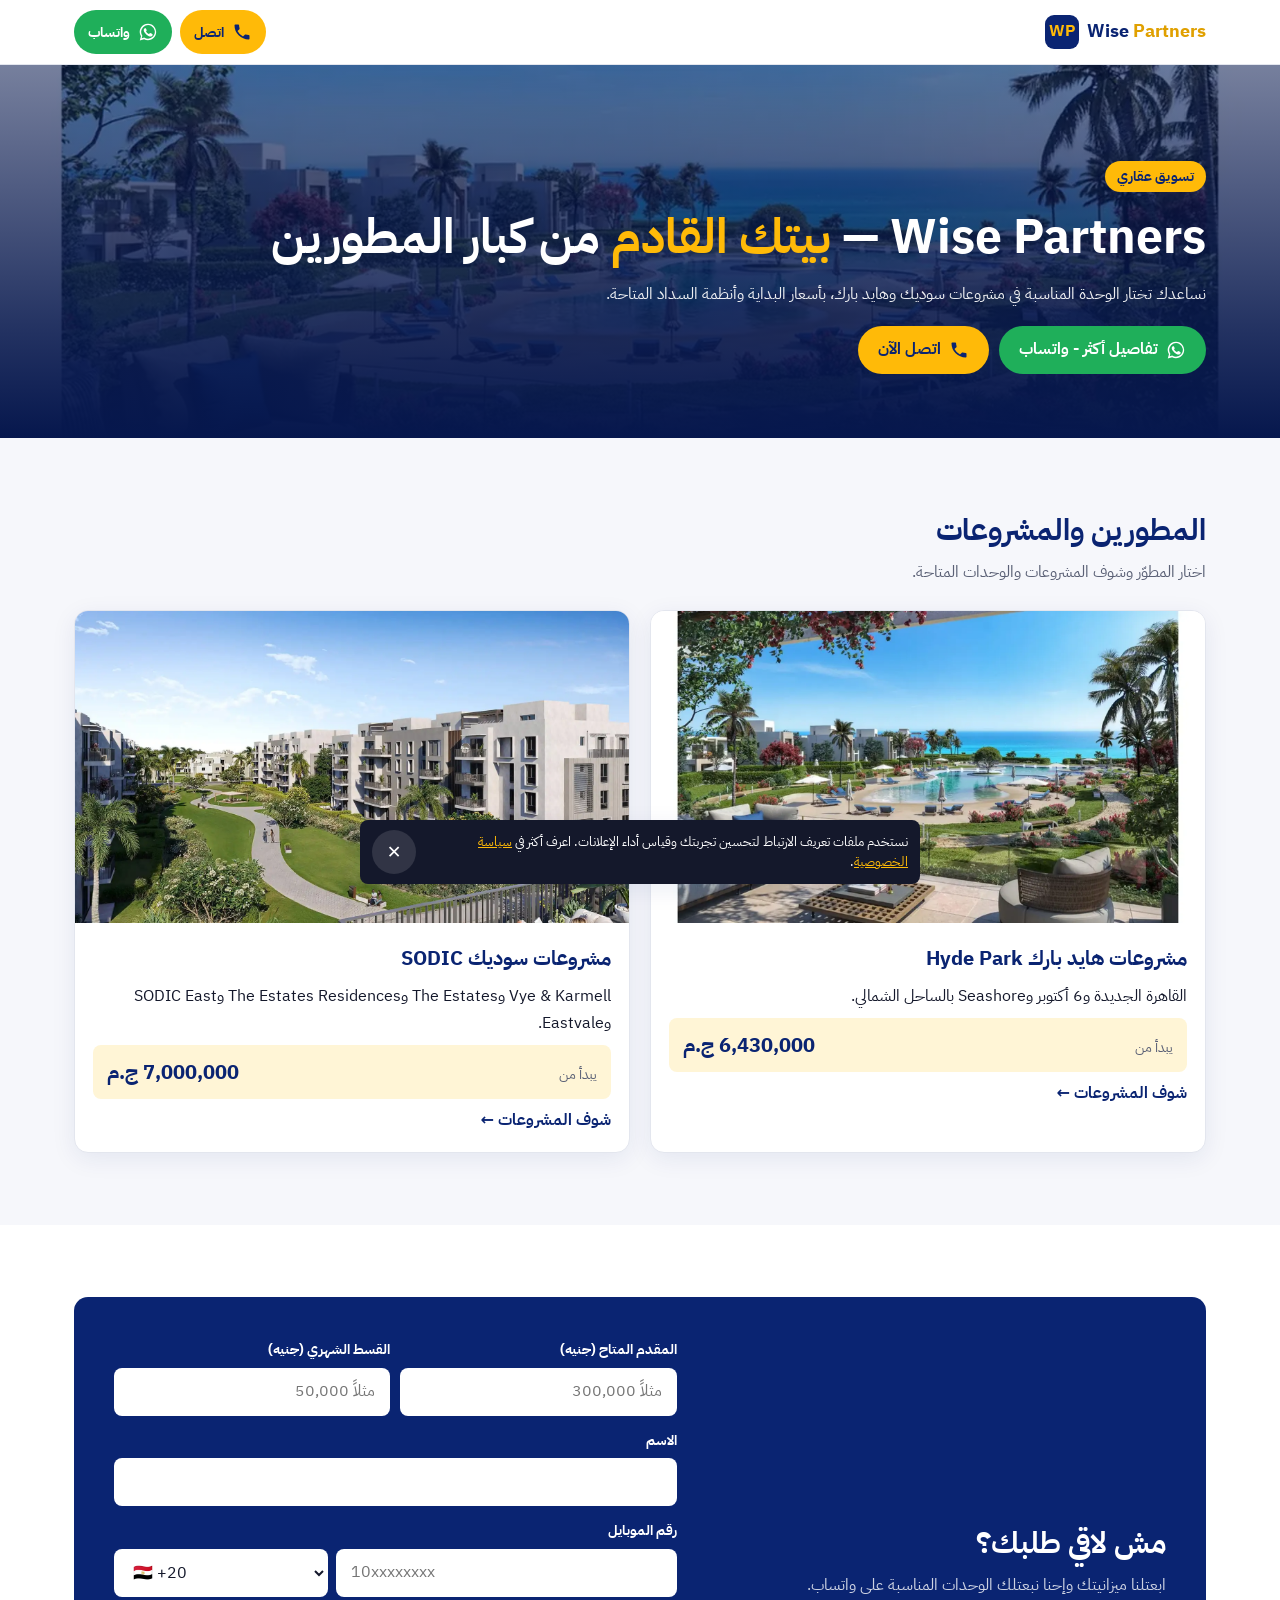
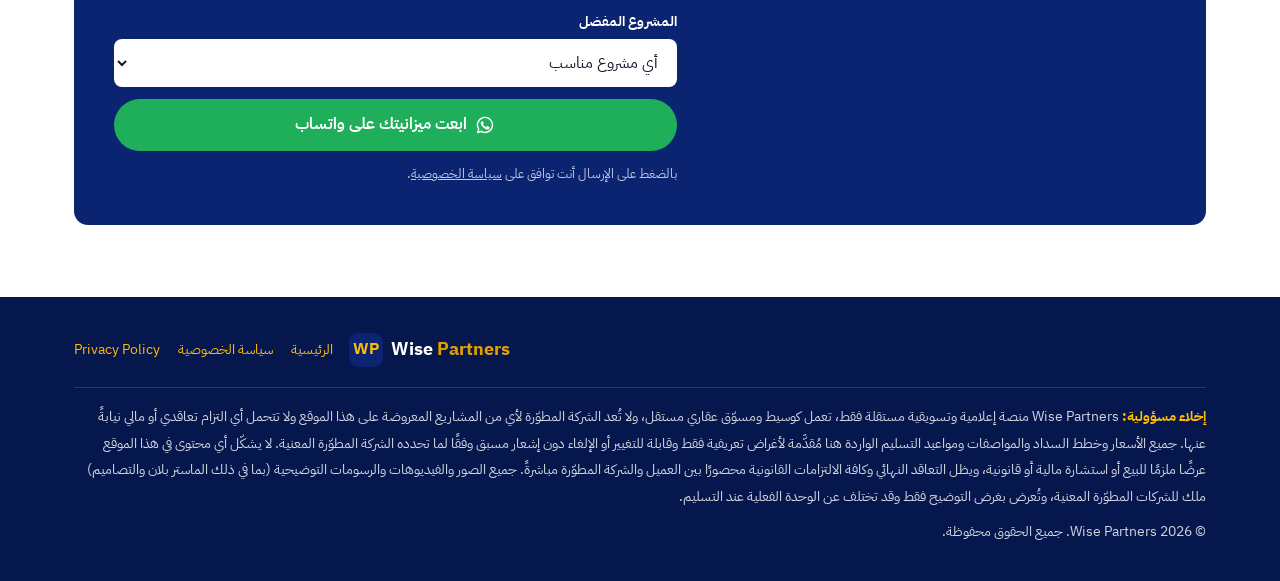
==== index.html @ 588360b1 "Wise Partners site: home, SODIC and Hyde Park landing pages, privacy pages Co-Authored-By: Claude Op" ====
<!doctype html>
<html lang="ar" dir="rtl">
<head>
<meta charset="utf-8">
<meta name="viewport" content="width=device-width, initial-scale=1">
<title>Wise Partners – وحدات سكنية من كبار المطورين في مصر</title>
<meta name="description" content="Wise Partners للتسويق العقاري: أسعار ووحدات متاحة في مشروعات سوديك وهايد بارك بأنظمة سداد حتى 10 سنين.">

<link rel="canonical" href="https://wisepartners-eg.com/">
<meta property="og:type" content="website">
<meta property="og:title" content="Wise Partners – وحدات سكنية من كبار المطورين في مصر">
<meta property="og:description" content="Wise Partners للتسويق العقاري: أسعار ووحدات متاحة في مشروعات سوديك وهايد بارك بأنظمة سداد حتى 10 سنين.">
<meta property="og:url" content="https://wisepartners-eg.com/">
<meta property="og:image" content="https://wisepartners-eg.com/sodic/img/og.jpg">
<meta property="og:locale" content="ar_EG">
<meta name="theme-color" content="#0A2472">
<link rel="icon" href="/assets/img/favicon.svg" type="image/svg+xml">
<link rel="preload" href="/assets/fonts/plex-arabic-400.woff2" as="font" type="font/woff2" crossorigin>

<link rel="stylesheet" href="/css/style.css">
<!-- Google Tag Manager -->
<script>(function(w,d,s,l,i){w[l]=w[l]||[];w[l].push({'gtm.start':
new Date().getTime(),event:'gtm.js'});var f=d.getElementsByTagName(s)[0],
j=d.createElement(s),dl=l!='dataLayer'?'&l='+l:'';j.async=true;j.src=
'https://www.googletagmanager.com/gtm.js?id='+i+dl;f.parentNode.insertBefore(j,f);
})(window,document,'script','dataLayer','GTM-WLM5DKV6');</script>
<!-- End Google Tag Manager -->
</head>
<body data-page-type="home" data-project="Home" data-wa-text="مرحبًا، أريد الاستفسار عن الوحدات المتاحة">
<!-- Google Tag Manager (noscript) -->
<noscript><iframe src="https://www.googletagmanager.com/ns.html?id=GTM-WLM5DKV6" height="0" width="0" style="display:none;visibility:hidden"></iframe></noscript>
<!-- End Google Tag Manager (noscript) -->
<header class="lp-header">
  <div class="lp-container lp-header__inner">
    <a class="lp-logo" href="/" aria-label="Wise Partners — الرئيسية"><span class="lp-logo__mark">WP</span><span class="lp-logo__text">Wise <span>Partners</span></span></a>
    <div class="lp-header__actions">
      <a class="lp-btn lp-btn--call lp-btn--sm" data-call href="#" aria-label="اتصل بنا"><svg viewBox="0 0 24 24" aria-hidden="true" fill="currentColor"><path d="M6.6 10.8a15.1 15.1 0 0 0 6.6 6.6l2.2-2.2c.3-.3.7-.4 1-.2 1.1.4 2.3.6 3.6.6.6 0 1 .4 1 1V20c0 .6-.4 1-1 1A17 17 0 0 1 3 4c0-.6.4-1 1-1h3.5c.6 0 1 .4 1 1 0 1.3.2 2.5.6 3.6.1.3 0 .7-.2 1l-2.3 2.2Z"/></svg><span class="lp-btn__label">اتصل</span></a>
      <a class="lp-btn lp-btn--wa lp-btn--sm" data-wa href="#" aria-label="واتساب"><svg viewBox="0 0 24 24" aria-hidden="true" fill="currentColor"><path d="M12.04 2a9.9 9.9 0 0 0-8.5 15l-1.4 5.1 5.2-1.4A9.9 9.9 0 1 0 12.04 2Zm0 18.1a8.2 8.2 0 0 1-4.2-1.2l-.3-.2-3.1.8.8-3-.2-.3a8.2 8.2 0 1 1 7 3.9Zm4.5-6.1c-.2-.1-1.5-.7-1.7-.8-.2-.1-.4-.1-.6.1l-.8 1c-.1.2-.3.2-.5.1a6.7 6.7 0 0 1-3.3-2.9c-.3-.4.3-.4.7-1.4.1-.2 0-.3 0-.4l-.8-1.8c-.2-.5-.4-.4-.6-.4h-.5a1 1 0 0 0-.7.3 3 3 0 0 0-.9 2.2 5.2 5.2 0 0 0 1.1 2.7 11.8 11.8 0 0 0 4.5 4c1.7.7 2.3.8 3.1.6a2.7 2.7 0 0 0 1.8-1.2 2.2 2.2 0 0 0 .2-1.3c-.1-.1-.2-.2-.5-.3Z"/></svg><span class="lp-btn__label">واتساب</span></a>
    </div>
  </div>
</header>
<main>
<section class="lp-hero">
  <div class="lp-hero__media"><img src="/hyde-park/img/hero.webp" alt="" width="1600" height="900" fetchpriority="high"></div>
  <div class="lp-container lp-hero__inner">
    <span class="lp-eyebrow">تسويق عقاري</span>
    <h1 class="lp-hero__title">Wise Partners — <em>بيتك القادم</em> من كبار المطورين</h1>
    <p class="lp-hero__sub">نساعدك تختار الوحدة المناسبة في مشروعات سوديك وهايد بارك، بأسعار البداية وأنظمة السداد المتاحة.</p>
    <div class="lp-hero__ctas">
      <a class="lp-btn lp-btn--wa" data-wa href="#"><svg viewBox="0 0 24 24" aria-hidden="true" fill="currentColor"><path d="M12.04 2a9.9 9.9 0 0 0-8.5 15l-1.4 5.1 5.2-1.4A9.9 9.9 0 1 0 12.04 2Zm0 18.1a8.2 8.2 0 0 1-4.2-1.2l-.3-.2-3.1.8.8-3-.2-.3a8.2 8.2 0 1 1 7 3.9Zm4.5-6.1c-.2-.1-1.5-.7-1.7-.8-.2-.1-.4-.1-.6.1l-.8 1c-.1.2-.3.2-.5.1a6.7 6.7 0 0 1-3.3-2.9c-.3-.4.3-.4.7-1.4.1-.2 0-.3 0-.4l-.8-1.8c-.2-.5-.4-.4-.6-.4h-.5a1 1 0 0 0-.7.3 3 3 0 0 0-.9 2.2 5.2 5.2 0 0 0 1.1 2.7 11.8 11.8 0 0 0 4.5 4c1.7.7 2.3.8 3.1.6a2.7 2.7 0 0 0 1.8-1.2 2.2 2.2 0 0 0 .2-1.3c-.1-.1-.2-.2-.5-.3Z"/></svg>تفاصيل أكثر - واتساب</a>
      <a class="lp-btn lp-btn--call" data-call href="#"><svg viewBox="0 0 24 24" aria-hidden="true" fill="currentColor"><path d="M6.6 10.8a15.1 15.1 0 0 0 6.6 6.6l2.2-2.2c.3-.3.7-.4 1-.2 1.1.4 2.3.6 3.6.6.6 0 1 .4 1 1V20c0 .6-.4 1-1 1A17 17 0 0 1 3 4c0-.6.4-1 1-1h3.5c.6 0 1 .4 1 1 0 1.3.2 2.5.6 3.6.1.3 0 .7-.2 1l-2.3 2.2Z"/></svg>اتصل الآن</a>
    </div>
  </div>
</section>
<section class="lp-section lp-section--alt">
  <div class="lp-container">
    <h2 class="lp-section__title">المطورين والمشروعات</h2>
    <p class="lp-section__lead">اختار المطوّر وشوف المشروعات والوحدات المتاحة.</p>
    <div class="lp-pages"><a class="lp-page-card" href="/hyde-park/">
  <div class="lp-page-card__media"><img src="/hyde-park/img/hero.webp" alt="مشروعات هايد بارك Hyde Park" width="1600" height="900" loading="lazy"></div>
  <div class="lp-page-card__body">
    <h3 class="lp-page-card__name">مشروعات هايد بارك Hyde Park</h3>
    <p>القاهرة الجديدة و6 أكتوبر وSeashore بالساحل الشمالي.</p>
    <div class="lp-card__price"><small>يبدأ من</small><strong><span class="lp-ltr">6,430,000</span> ج.م</strong></div>
    <span class="lp-page-card__go">شوف المشروعات ←</span>
  </div>
</a><a class="lp-page-card" href="/sodic/">
  <div class="lp-page-card__media"><img src="/sodic/img/hero.webp" alt="مشروعات سوديك SODIC" width="1600" height="900" loading="lazy"></div>
  <div class="lp-page-card__body">
    <h3 class="lp-page-card__name">مشروعات سوديك SODIC</h3>
    <p>Vye &amp; Karmell وThe Estates وThe Estates Residences وSODIC East وEastvale.</p>
    <div class="lp-card__price"><small>يبدأ من</small><strong><span class="lp-ltr">7,000,000</span> ج.م</strong></div>
    <span class="lp-page-card__go">شوف المشروعات ←</span>
  </div>
</a></div>
  </div>
</section>
<section class="lp-section" id="lp-register">
  <div class="lp-container">
    <div class="lp-form-wrap">
      <div>
        <h2 class="lp-section__title">مش لاقي طلبك؟</h2>
        <p class="lp-section__lead">ابعتلنا ميزانيتك وإحنا نبعتلك الوحدات المناسبة على واتساب.</p>
      </div>
      <form class="lp-form" id="lp-form" novalidate>
        <div class="lp-form__row">
          <div class="lp-field" data-field="dp">
            <label for="lp-dp">المقدم المتاح (جنيه)</label>
            <input class="lp-input lp-money" id="lp-dp" name="down_payment" type="text" inputmode="numeric" placeholder="مثلاً 300,000" required>
            <span class="lp-field__error">اكتب المقدم المتاح</span>
          </div>
          <div class="lp-field" data-field="inst">
            <label for="lp-inst">القسط الشهري (جنيه)</label>
            <input class="lp-input lp-money" id="lp-inst" name="monthly" type="text" inputmode="numeric" placeholder="مثلاً 50,000" required>
            <span class="lp-field__error">اكتب القسط الشهري</span>
          </div>
        </div>
        <div class="lp-field" data-field="name">
          <label for="lp-name">الاسم</label>
          <input class="lp-input" id="lp-name" name="name_full" type="text" autocomplete="name" required>
          <span class="lp-field__error">من فضلك اكتب اسمك</span>
        </div>
        <div class="lp-field" data-field="phone">
          <label for="lp-phone">رقم الموبايل</label>
          <div class="lp-phone">
            <select class="lp-select" id="lp-cc" name="country_code" aria-label="كود الدولة"></select>
            <input class="lp-input" id="lp-phone" name="phone_local" type="tel" inputmode="tel" autocomplete="tel-national" placeholder="10xxxxxxxx" required>
          </div>
          <span class="lp-field__error">رقم الموبايل غير صحيح</span>
        </div>
        <div class="lp-field">
          <label for="lp-project">المشروع المفضل</label>
          <select class="lp-select" id="lp-project" name="project"><option value="أي مشروع مناسب">أي مشروع مناسب</option><option value="Vye &amp; Karmell">Vye &amp; Karmell</option><option value="The Estates">The Estates</option><option value="The Estates Residences">The Estates Residences</option><option value="SODIC East">SODIC East</option><option value="Eastvale">Eastvale</option><option value="Hyde Park Residential">Hyde Park Residential</option><option value="Hyde Park Central">Hyde Park Central</option><option value="Seashore">Seashore</option><option value="Hyde Park Terraces">Hyde Park Terraces</option><option value="Hyde Park Signature">Hyde Park Signature</option><option value="Garden Lakes">Garden Lakes</option></select>
        </div>
        <div class="lp-hp" aria-hidden="true"><label>اترك هذا الحقل فارغًا<input type="text" name="website" tabindex="-1" autocomplete="off"></label></div>
        <button class="lp-btn lp-btn--wa lp-btn--block" type="submit"><svg viewBox="0 0 24 24" aria-hidden="true" fill="currentColor"><path d="M12.04 2a9.9 9.9 0 0 0-8.5 15l-1.4 5.1 5.2-1.4A9.9 9.9 0 1 0 12.04 2Zm0 18.1a8.2 8.2 0 0 1-4.2-1.2l-.3-.2-3.1.8.8-3-.2-.3a8.2 8.2 0 1 1 7 3.9Zm4.5-6.1c-.2-.1-1.5-.7-1.7-.8-.2-.1-.4-.1-.6.1l-.8 1c-.1.2-.3.2-.5.1a6.7 6.7 0 0 1-3.3-2.9c-.3-.4.3-.4.7-1.4.1-.2 0-.3 0-.4l-.8-1.8c-.2-.5-.4-.4-.6-.4h-.5a1 1 0 0 0-.7.3 3 3 0 0 0-.9 2.2 5.2 5.2 0 0 0 1.1 2.7 11.8 11.8 0 0 0 4.5 4c1.7.7 2.3.8 3.1.6a2.7 2.7 0 0 0 1.8-1.2 2.2 2.2 0 0 0 .2-1.3c-.1-.1-.2-.2-.5-.3Z"/></svg>ابعت ميزانيتك على واتساب</button>
        <p class="lp-form__fail" hidden>تعذّر الإرسال. <a href="#" data-form-wa>تواصل معنا على واتساب مباشرة</a></p>
        <p class="lp-form__note">بالضغط على الإرسال أنت توافق على <a href="/privacy-policy.html" style="color:inherit">سياسة الخصوصية</a>.</p>
      </form>
    </div>
  </div>
</section>
</main>
<footer class="lp-footer">
  <div class="lp-container">
    <div class="lp-footer__top">
      <a class="lp-logo" href="/" aria-label="Wise Partners — الرئيسية"><span class="lp-logo__mark">WP</span><span class="lp-logo__text">Wise <span>Partners</span></span></a>
      <nav class="lp-footer__links" aria-label="روابط">
        <a href="/">الرئيسية</a>
        <a href="/privacy-policy.html">سياسة الخصوصية</a>
        <a href="/en/privacy-policy.html" lang="en">Privacy Policy</a>
      </nav>
    </div>
    <div class="lp-footer__legal">
      <p><strong>إخلاء مسؤولية:</strong> Wise Partners منصة إعلامية وتسويقية مستقلة فقط، تعمل كوسيط ومسوّق عقاري مستقل، ولا تُعد الشركة المطوّرة لأي من المشاريع المعروضة على هذا الموقع ولا تتحمل أي التزام تعاقدي أو مالي نيابةً عنها. جميع الأسعار وخطط السداد والمواصفات ومواعيد التسليم الواردة هنا مُقدَّمة لأغراض تعريفية فقط وقابلة للتغيير أو الإلغاء دون إشعار مسبق وفقًا لما تحدده الشركة المطوّرة المعنية. لا يشكّل أي محتوى في هذا الموقع عرضًا ملزمًا للبيع أو استشارة مالية أو قانونية، ويظل التعاقد النهائي وكافة الالتزامات القانونية محصورًا بين العميل والشركة المطوّرة مباشرةً. جميع الصور والفيديوهات والرسومات التوضيحية (بما في ذلك الماستر بلان والتصاميم) ملك للشركات المطوّرة المعنية، وتُعرض بغرض التوضيح فقط وقد تختلف عن الوحدة الفعلية عند التسليم.</p>
      <p>© <span data-year>2026</span> Wise Partners. جميع الحقوق محفوظة.</p>
    </div>
  </div>
</footer>
<div class="lp-sticky" role="navigation" aria-label="تواصل سريع">
  <a class="lp-btn lp-btn--call" data-call href="#"><svg viewBox="0 0 24 24" aria-hidden="true" fill="currentColor"><path d="M6.6 10.8a15.1 15.1 0 0 0 6.6 6.6l2.2-2.2c.3-.3.7-.4 1-.2 1.1.4 2.3.6 3.6.6.6 0 1 .4 1 1V20c0 .6-.4 1-1 1A17 17 0 0 1 3 4c0-.6.4-1 1-1h3.5c.6 0 1 .4 1 1 0 1.3.2 2.5.6 3.6.1.3 0 .7-.2 1l-2.3 2.2Z"/></svg>اتصل</a>
  <a class="lp-btn lp-btn--wa" data-wa href="#"><svg viewBox="0 0 24 24" aria-hidden="true" fill="currentColor"><path d="M12.04 2a9.9 9.9 0 0 0-8.5 15l-1.4 5.1 5.2-1.4A9.9 9.9 0 1 0 12.04 2Zm0 18.1a8.2 8.2 0 0 1-4.2-1.2l-.3-.2-3.1.8.8-3-.2-.3a8.2 8.2 0 1 1 7 3.9Zm4.5-6.1c-.2-.1-1.5-.7-1.7-.8-.2-.1-.4-.1-.6.1l-.8 1c-.1.2-.3.2-.5.1a6.7 6.7 0 0 1-3.3-2.9c-.3-.4.3-.4.7-1.4.1-.2 0-.3 0-.4l-.8-1.8c-.2-.5-.4-.4-.6-.4h-.5a1 1 0 0 0-.7.3 3 3 0 0 0-.9 2.2 5.2 5.2 0 0 0 1.1 2.7 11.8 11.8 0 0 0 4.5 4c1.7.7 2.3.8 3.1.6a2.7 2.7 0 0 0 1.8-1.2 2.2 2.2 0 0 0 .2-1.3c-.1-.1-.2-.2-.5-.3Z"/></svg>واتساب</a>
  <a class="lp-btn lp-btn--primary" href="#lp-register">ميزانيتك</a>
</div>
<div class="lp-cookie" id="lp-cookie" hidden role="status">
  <p>نستخدم ملفات تعريف الارتباط لتحسين تجربتك وقياس أداء الإعلانات. اعرف أكثر في <a href="/privacy-policy.html">سياسة الخصوصية</a>.</p>
  <button class="lp-cookie__close" type="button" aria-label="إغلاق">✕</button>
</div>
<script src="/js/main.js" defer></script>
</body>
</html>
---- css/style.css ----
@font-face{font-family:"Plex Arabic";src:url("/assets/fonts/plex-arabic-400.woff2") format("woff2");font-weight:400;font-display:swap;unicode-range:U+0600-06FF,U+0750-077F,U+0870-08FF,U+FB50-FDFF,U+FE70-FEFF,U+200C-200E}
@font-face{font-family:"Plex Arabic";src:url("/assets/fonts/plex-arabic-700.woff2") format("woff2");font-weight:700;font-display:swap;unicode-range:U+0600-06FF,U+0750-077F,U+0870-08FF,U+FB50-FDFF,U+FE70-FEFF,U+200C-200E}
@font-face{font-family:"Plex Arabic";src:url("/assets/fonts/plex-latin-400.woff2") format("woff2");font-weight:400;font-display:swap;unicode-range:U+0000-00FF,U+2000-206F,U+20AC,U+2122,U+2212}
@font-face{font-family:"Plex Arabic";src:url("/assets/fonts/plex-latin-700.woff2") format("woff2");font-weight:700;font-display:swap;unicode-range:U+0000-00FF,U+2000-206F,U+20AC,U+2122,U+2212}

:root{
  --lp-navy:#0A2472;
  --lp-navy-deep:#06174D;
  --lp-navy-soft:#E8EDF8;
  --lp-amber:#FFBA08;
  --lp-amber-deep:#E0A000;
  --lp-amber-soft:#FFF5D6;
  --lp-ink:#14182B;
  --lp-muted:#5B6176;
  --lp-line:#E3E6EE;
  --lp-bg:#FFFFFF;
  --lp-bg-alt:#F6F7FB;
  --lp-wa:#1FAF5A;
  --lp-white:#FFFFFF;
  --lp-font:"Plex Arabic",system-ui,-apple-system,"Segoe UI",Tahoma,sans-serif;
  --lp-radius:14px;
  --lp-radius-sm:8px;
  --lp-gap:16px;
  --lp-gutter:16px;
  --lp-max:1180px;
  --lp-shadow:0 6px 24px rgba(10,36,114,.08);
  --lp-header-h:64px;
}

*,*::before,*::after{box-sizing:border-box}
html{scroll-behavior:smooth;-webkit-text-size-adjust:100%}
body{margin:0;font-family:var(--lp-font);font-size:16px;line-height:1.7;color:var(--lp-ink);background:var(--lp-bg);overflow-x:hidden}
img{max-width:100%;height:auto;display:block}
a{color:inherit}
h1,h2,h3,p{margin:0}
button,input,select{font:inherit}

.lp-container{width:100%;max-width:var(--lp-max);margin-inline:auto;padding-inline:var(--lp-gutter)}
.lp-section{padding-block:48px}
.lp-section--alt{background:var(--lp-bg-alt)}
.lp-section__title{font-size:1.5rem;font-weight:700;color:var(--lp-navy);line-height:1.35;margin-block-end:8px}
.lp-section__lead{color:var(--lp-muted);margin-block-end:24px;max-width:720px}
.lp-ltr{direction:ltr;unicode-bidi:isolate;display:inline-block}
.lp-sr{position:absolute;width:1px;height:1px;overflow:hidden;clip:rect(0 0 0 0);white-space:nowrap}

/* Buttons */
.lp-btn{display:inline-flex;align-items:center;justify-content:center;gap:8px;min-height:48px;padding-inline:20px;border-radius:999px;border:0;font-weight:700;font-size:1rem;text-decoration:none;cursor:pointer;transition:transform .15s ease,background-color .15s ease;white-space:nowrap}
.lp-btn:active{transform:scale(.98)}
.lp-btn svg{width:20px;height:20px;flex:none}
.lp-btn--wa{background:var(--lp-wa);color:var(--lp-white)}
.lp-btn--wa:hover{background:#178f49}
.lp-btn--call{background:var(--lp-amber);color:var(--lp-navy)}
.lp-btn--call:hover{background:var(--lp-amber-deep)}
.lp-btn--ghost{background:transparent;color:var(--lp-navy);border:2px solid var(--lp-navy)}
.lp-btn--ghost:hover{background:var(--lp-navy);color:var(--lp-white)}
.lp-btn--primary{background:var(--lp-navy);color:var(--lp-white)}
.lp-btn--primary:hover{background:var(--lp-navy-deep)}
.lp-btn--sm{min-height:44px;padding-inline:14px;font-size:.9rem}
.lp-btn--block{width:100%}

/* Header */
.lp-header{position:sticky;top:0;z-index:50;background:var(--lp-white);border-block-end:1px solid var(--lp-line)}
.lp-header__inner{display:flex;align-items:center;justify-content:space-between;gap:12px;min-height:var(--lp-header-h)}
.lp-logo{display:inline-flex;align-items:center;gap:8px;text-decoration:none;color:var(--lp-navy);font-weight:700;font-size:1.15rem;direction:ltr}
.lp-logo__mark{width:34px;height:34px;border-radius:9px;background:var(--lp-navy);color:var(--lp-amber);display:grid;place-items:center;font-size:1rem;letter-spacing:-.5px}
.lp-logo__text span{color:var(--lp-amber-deep)}
.lp-header__actions{display:flex;gap:8px}
.lp-header__actions .lp-btn__label{display:none}

/* Hero */
.lp-hero{position:relative;color:var(--lp-white);background:var(--lp-navy);isolation:isolate;overflow:hidden}
.lp-hero__media{position:absolute;inset:0;z-index:-2}
.lp-hero__media img{width:100%;height:100%;object-fit:cover}
.lp-hero::after{content:"";position:absolute;inset:0;z-index:-1;background:linear-gradient(180deg,rgba(6,23,77,.55) 0%,rgba(6,23,77,.88) 70%,var(--lp-navy-deep) 100%)}
.lp-hero__inner{padding-block:56px 40px}
.lp-eyebrow{display:inline-block;background:var(--lp-amber);color:var(--lp-navy);font-weight:700;font-size:.85rem;padding:4px 12px;border-radius:999px;margin-block-end:14px}
.lp-hero__title{font-size:1.85rem;line-height:1.3;font-weight:700;margin-block-end:12px}
.lp-hero__title em{font-style:normal;color:var(--lp-amber)}
.lp-hero__sub{font-size:1.05rem;opacity:.92;max-width:640px;margin-block-end:24px}
.lp-hero__ctas{display:flex;flex-wrap:wrap;gap:10px}

/* Stats bar */
.lp-stats{background:var(--lp-navy-deep);color:var(--lp-white)}
.lp-stats__grid{display:grid;grid-template-columns:repeat(2,1fr);gap:1px;background:rgba(255,255,255,.12);border-radius:var(--lp-radius);overflow:hidden;transform:translateY(-1px)}
.lp-stat{background:var(--lp-navy-deep);padding:16px 12px;text-align:center}
.lp-stat__label{display:block;font-size:.8rem;opacity:.75}
.lp-stat__value{display:block;font-size:1.15rem;font-weight:700;color:var(--lp-amber)}
.lp-stats .lp-container{padding-block:0 20px}

/* About */
.lp-about{display:grid;gap:20px}
.lp-about p{color:var(--lp-muted)}
.lp-about__facts{display:grid;gap:10px;padding:0;margin:0;list-style:none}
.lp-about__facts li{display:flex;gap:10px;align-items:flex-start;background:var(--lp-navy-soft);border-radius:var(--lp-radius-sm);padding:12px 14px;color:var(--lp-navy);font-weight:700;font-size:.95rem}
.lp-about__facts li::before{content:"";flex:none;width:8px;height:8px;margin-block-start:10px;border-radius:50%;background:var(--lp-amber)}

/* Area group heading */
.lp-group{margin-block:32px 16px;display:flex;align-items:center;gap:12px;color:var(--lp-navy);font-weight:700;font-size:1.1rem}
.lp-group::after{content:"";flex:1;height:2px;background:var(--lp-line)}
.lp-group:first-of-type{margin-block-start:8px}

/* Project cards */
.lp-cards{display:grid;gap:24px}
.lp-card{background:var(--lp-white);border:1px solid var(--lp-line);border-radius:var(--lp-radius);box-shadow:var(--lp-shadow);overflow:hidden;display:flex;flex-direction:column;scroll-margin-top:calc(var(--lp-header-h) + 12px)}
.lp-card__media{position:relative;aspect-ratio:16/10;background:var(--lp-navy-soft)}
.lp-card__media img{width:100%;height:100%;object-fit:cover}
.lp-card__badge{position:absolute;inset-block-start:12px;inset-inline-start:12px;background:var(--lp-amber);color:var(--lp-navy);font-size:.8rem;font-weight:700;padding:4px 10px;border-radius:999px}
.lp-card__body{padding:18px;display:flex;flex-direction:column;gap:12px;flex:1}
.lp-card__name{font-size:1.3rem;font-weight:700;color:var(--lp-navy);line-height:1.3}
.lp-card__meta{display:flex;flex-wrap:wrap;gap:6px 12px;font-size:.88rem;color:var(--lp-muted)}
.lp-card__meta span{display:inline-flex;align-items:center;gap:6px}
.lp-card__meta span::before{content:"";width:6px;height:6px;border-radius:50%;background:var(--lp-amber-deep)}
.lp-card__blurb{color:var(--lp-ink)}
.lp-points{list-style:none;margin:0;padding:0;display:grid;gap:6px}
.lp-points li{display:flex;gap:8px;align-items:flex-start;font-size:.95rem}
.lp-points li::before{content:"✓";flex:none;color:var(--lp-wa);font-weight:700}
.lp-card__price{display:flex;align-items:baseline;justify-content:space-between;gap:8px;flex-wrap:wrap;background:var(--lp-amber-soft);border-radius:var(--lp-radius-sm);padding:10px 14px}
.lp-card__price small{color:var(--lp-muted);font-size:.85rem}
.lp-card__price strong{color:var(--lp-navy);font-size:1.25rem}

/* Units table */
.lp-units{width:100%;border-collapse:collapse;font-size:.88rem}
.lp-units caption{text-align:start;font-weight:700;color:var(--lp-navy);padding-block-end:6px}
.lp-units th,.lp-units td{padding:9px 6px;text-align:start;border-block-end:1px solid var(--lp-line);vertical-align:top}
.lp-units thead th{font-size:.78rem;color:var(--lp-muted);font-weight:700;background:var(--lp-bg-alt)}
.lp-units td:last-child,.lp-units th:last-child{text-align:end;white-space:nowrap}
.lp-units td:nth-child(2){white-space:nowrap}
.lp-units .lp-units__phase td{background:var(--lp-navy-soft);color:var(--lp-navy);font-weight:700;font-size:.85rem}
.lp-units__price{font-weight:700;color:var(--lp-navy)}
.lp-tag{display:inline-block;margin-inline-start:6px;font-size:.7rem;font-weight:700;line-height:1;padding:4px 7px;border-radius:999px;vertical-align:middle;white-space:nowrap}
.lp-tag--fin{background:#E3F6EA;color:#147A3E}
.lp-tag--rtm{background:var(--lp-amber-soft);color:#8A5A00}
.lp-units-wrap{overflow-x:auto;-webkit-overflow-scrolling:touch}
.lp-card__cta{margin-block-start:auto;display:grid;gap:8px;grid-template-columns:1fr 1fr}
.lp-card__cta .lp-btn--primary{grid-column:1 / -1}

/* Gallery */
.lp-gallery{display:grid;grid-template-columns:repeat(2,1fr);gap:10px}
.lp-gallery figure{margin:0;position:relative;border-radius:var(--lp-radius-sm);overflow:hidden;aspect-ratio:4/3;background:var(--lp-navy-soft)}
.lp-gallery img{width:100%;height:100%;object-fit:cover}
.lp-gallery figcaption{position:absolute;inset-inline:0;inset-block-end:0;padding:20px 10px 8px;color:var(--lp-white);font-size:.8rem;font-weight:700;background:linear-gradient(transparent,rgba(6,23,77,.85))}

/* Payment */
.lp-pay{display:grid;gap:12px}
.lp-pay__item{background:var(--lp-white);border:1px solid var(--lp-line);border-inline-start:4px solid var(--lp-amber);border-radius:var(--lp-radius-sm);padding:14px 16px}
.lp-pay__name{font-weight:700;color:var(--lp-navy)}
.lp-pay__plan{color:var(--lp-muted);font-size:.95rem}
.lp-pay__cta{margin-block-start:20px;display:flex;flex-wrap:wrap;gap:10px}

/* Form */
.lp-form-wrap{background:var(--lp-navy);color:var(--lp-white);border-radius:var(--lp-radius);padding:24px 18px;display:grid;gap:20px}
.lp-form-wrap .lp-section__title{color:var(--lp-white)}
.lp-form-wrap .lp-section__lead{color:rgba(255,255,255,.8);margin-block-end:0}
.lp-form{display:grid;gap:12px}
.lp-field{display:grid;gap:6px}
.lp-field label{font-size:.9rem;font-weight:700}
.lp-input,.lp-select{width:100%;min-height:48px;padding-inline:14px;border-radius:var(--lp-radius-sm);border:1px solid transparent;background:var(--lp-white);color:var(--lp-ink);font-size:16px}
.lp-input:focus,.lp-select:focus{outline:3px solid var(--lp-amber);outline-offset:1px}
.lp-phone{display:grid;grid-template-columns:minmax(118px,38%) 1fr;gap:8px;direction:ltr}
.lp-phone .lp-input{text-align:left}
.lp-field__error{display:none;color:var(--lp-amber);font-size:.85rem}
.lp-field.is-invalid .lp-field__error{display:block}
.lp-field.is-invalid .lp-input{border-color:var(--lp-amber)}
.lp-hp{position:absolute;width:1px;height:1px;overflow:hidden;clip-path:inset(50%);white-space:nowrap}
.lp-form__note{font-size:.8rem;opacity:.75}
.lp-form .lp-btn--wa{min-height:52px}

/* Footer */
.lp-footer{background:var(--lp-navy-deep);color:rgba(255,255,255,.82);padding-block:36px 96px;font-size:.88rem}
.lp-footer__top{display:grid;gap:16px;margin-block-end:20px}
.lp-footer .lp-logo{color:var(--lp-white)}
.lp-footer__links{display:flex;flex-wrap:wrap;gap:8px 18px}
.lp-footer__links a{color:var(--lp-amber);text-decoration:none}
.lp-footer__links a:hover{text-decoration:underline}
.lp-footer__legal{border-block-start:1px solid rgba(255,255,255,.14);padding-block-start:16px;display:grid;gap:8px}

/* Mobile sticky bar */
.lp-sticky{position:fixed;inset-inline:0;inset-block-end:0;z-index:60;display:grid;grid-template-columns:1fr 1fr 1fr;gap:8px;padding:8px var(--lp-gutter) calc(8px + env(safe-area-inset-bottom));background:var(--lp-white);border-block-start:1px solid var(--lp-line);box-shadow:0 -6px 18px rgba(10,36,114,.08)}
.lp-sticky .lp-btn{min-height:46px;padding-inline:8px;font-size:.92rem}

/* Cookie banner */
.lp-cookie{position:fixed;inset-inline:var(--lp-gutter);inset-block-end:76px;z-index:70;display:flex;align-items:center;gap:10px;max-width:560px;margin-inline:auto;background:var(--lp-ink);color:var(--lp-white);padding:10px 12px;border-radius:var(--lp-radius-sm);font-size:.82rem;line-height:1.5;box-shadow:var(--lp-shadow);transition:opacity .3s ease,transform .3s ease}
.lp-cookie[hidden]{display:none}
.lp-cookie.is-out{opacity:0;transform:translateY(10px)}
.lp-cookie a{color:var(--lp-amber)}
.lp-cookie__close{flex:none;width:44px;height:44px;border:0;border-radius:50%;background:rgba(255,255,255,.12);color:var(--lp-white);font-size:1.1rem;cursor:pointer}

/* Home page cards */
.lp-pages{display:grid;gap:20px}
.lp-page-card{display:flex;flex-direction:column;text-decoration:none;color:inherit;background:var(--lp-white);border:1px solid var(--lp-line);border-radius:var(--lp-radius);overflow:hidden;box-shadow:var(--lp-shadow);transition:transform .2s ease}
.lp-page-card:hover{transform:translateY(-3px)}
.lp-page-card__media{aspect-ratio:16/9;background:var(--lp-navy-soft)}
.lp-page-card__media img{width:100%;height:100%;object-fit:cover}
.lp-page-card__body{padding:18px;display:grid;gap:8px}
.lp-page-card__name{font-size:1.25rem;font-weight:700;color:var(--lp-navy)}
.lp-page-card__go{color:var(--lp-navy);font-weight:700}

/* Legal pages */
.lp-legal{max-width:820px}
.lp-legal h1{font-size:1.75rem;color:var(--lp-navy);margin-block-end:8px}
.lp-legal h2{font-size:1.15rem;color:var(--lp-navy);margin-block:28px 8px}
.lp-legal p,.lp-legal li{color:var(--lp-ink)}
.lp-legal ul{padding-inline-start:20px}
.lp-center{min-height:60vh;display:grid;place-items:center;text-align:center}
.lp-center__box{display:grid;gap:14px;justify-items:center;max-width:520px}

@media (min-width:768px){
  :root{--lp-gutter:24px}
  .lp-section{padding-block:72px}
  .lp-section__title{font-size:1.9rem}
  .lp-header__actions .lp-btn__label{display:inline}
  .lp-hero__inner{padding-block:96px 64px}
  .lp-hero__title{font-size:2.6rem}
  .lp-stats__grid{grid-template-columns:repeat(4,1fr)}
  .lp-about{grid-template-columns:1.3fr 1fr;align-items:start}
  .lp-cards{grid-template-columns:repeat(2,1fr)}
  .lp-gallery{grid-template-columns:repeat(3,1fr)}
  .lp-pay{grid-template-columns:repeat(2,1fr)}
  .lp-form-wrap{grid-template-columns:1fr 1.2fr;padding:40px;align-items:center}
  .lp-pages{grid-template-columns:repeat(2,1fr)}
  .lp-footer__top{grid-template-columns:1fr auto;align-items:center}
  .lp-cookie{inset-block-end:16px}
}
@media (min-width:1024px){
  .lp-sticky{display:none}
  .lp-footer{padding-block-end:36px}
  .lp-hero__title{font-size:3rem}
  .lp-cards{grid-template-columns:repeat(3,1fr)}
  .lp-gallery{grid-template-columns:repeat(4,1fr)}
  .lp-pay{grid-template-columns:repeat(3,1fr)}
}
@media (prefers-reduced-motion:reduce){*{transition:none!important;scroll-behavior:auto!important}}

/* ===== v2: hero stats, chips, carousel, about ===== */
.lp-hero__sub{font-size:1rem;margin-block-end:18px}
.lp-hero__stats{display:grid;grid-template-columns:repeat(2,1fr);gap:8px;margin-block-end:20px;max-width:760px}
.lp-hero__stats .lp-stat{background:rgba(255,255,255,.1);border:1px solid rgba(255,255,255,.18);border-radius:var(--lp-radius-sm);padding:10px 12px;text-align:start;backdrop-filter:blur(4px)}
.lp-hero__stats .lp-stat__value{font-size:1.2rem}
.lp-hero__ctas .lp-btn{flex:1 1 auto}

.lp-card__loc{color:var(--lp-muted);font-size:.9rem;display:flex;align-items:center;gap:6px}
.lp-card__loc::before{content:"";width:8px;height:8px;border-radius:50%;background:var(--lp-amber-deep);flex:none}
.lp-chips{list-style:none;margin:0;padding:0;display:flex;flex-wrap:wrap;gap:6px}
.lp-chips li{background:var(--lp-navy-soft);color:var(--lp-navy);font-size:.8rem;font-weight:700;padding:5px 10px;border-radius:999px;line-height:1.3}
.lp-feats{display:flex;flex-wrap:wrap;gap:6px}
.lp-feat{font-size:.78rem;font-weight:700;padding:4px 10px;border-radius:6px;line-height:1.4}
.lp-feat--fin{background:#E3F6EA;color:#147A3E}
.lp-feat--rtm{background:var(--lp-amber-soft);color:#8A5A00}
.lp-feat--off{background:var(--lp-navy);color:var(--lp-amber)}
.lp-card__cta{display:flex;gap:8px;margin-block-start:auto;grid-template-columns:none}
.lp-card__cta .lp-btn--wa{flex:1;min-width:0;padding-inline:12px}
.lp-btn--icon{inline-size:48px;padding:0;flex:none}
.lp-card__reg{align-self:center;font-size:.85rem;color:var(--lp-navy);font-weight:700;text-decoration:none;padding-block:4px;min-height:32px;display:inline-flex;align-items:center}
.lp-card__reg:hover{text-decoration:underline}

/* Carousel */
.lp-carousel__head{display:flex;align-items:flex-end;justify-content:space-between;gap:12px}
.lp-carousel__nav{display:flex;gap:8px;margin-block-end:24px}
.lp-carousel__btn{inline-size:44px;block-size:44px;border-radius:50%;border:2px solid var(--lp-navy);background:var(--lp-white);color:var(--lp-navy);font-size:1.5rem;line-height:1;cursor:pointer}
.lp-carousel__btn:hover{background:var(--lp-navy);color:var(--lp-white)}
.lp-carousel{display:grid;grid-auto-flow:column;grid-auto-columns:85%;gap:12px;overflow-x:auto;scroll-snap-type:x mandatory;scroll-behavior:smooth;padding-block-end:8px;scrollbar-width:thin;overscroll-behavior-x:contain}
.lp-carousel:focus-visible{outline:3px solid var(--lp-amber);outline-offset:4px}
.lp-carousel__slide{margin:0;position:relative;scroll-snap-align:start;border-radius:var(--lp-radius);overflow:hidden;aspect-ratio:4/3;background:var(--lp-navy-soft)}
.lp-carousel__slide img{width:100%;height:100%;object-fit:cover}
.lp-carousel__slide figcaption{position:absolute;inset-inline:0;inset-block-end:0;padding:28px 14px 10px;color:var(--lp-white);font-weight:700;font-size:.9rem;background:linear-gradient(transparent,rgba(6,23,77,.85))}

/* About v2 */
.lp-about-sec{background:linear-gradient(180deg,var(--lp-white),var(--lp-navy-soft))}
.lp-kpis{display:grid;grid-template-columns:repeat(2,1fr);gap:10px;margin-block:16px 28px}
.lp-kpi{background:var(--lp-navy);color:var(--lp-white);border-radius:var(--lp-radius);padding:18px 14px;display:grid;gap:4px;position:relative;overflow:hidden}
.lp-kpi::after{content:"";position:absolute;inset-inline-end:-20px;inset-block-start:-20px;inline-size:70px;block-size:70px;border-radius:50%;background:rgba(255,186,8,.18)}
.lp-kpi__num{font-size:1.7rem;font-weight:700;color:var(--lp-amber);line-height:1.1}
.lp-kpi__label{font-size:.82rem;opacity:.85;line-height:1.5}
.lp-about{display:grid;gap:20px}
.lp-about__text{display:grid;gap:12px;align-content:start;justify-items:start}
.lp-about__text p{color:var(--lp-ink)}
.lp-about__panel{background:var(--lp-white);border:1px solid var(--lp-line);border-radius:var(--lp-radius);padding:20px;box-shadow:var(--lp-shadow)}
.lp-about__panel h3{color:var(--lp-navy);font-size:1.05rem;margin-block-end:14px}
.lp-bars{list-style:none;margin:0;padding:0;display:grid;gap:14px}
.lp-bar__top{display:flex;justify-content:space-between;gap:8px;font-size:.88rem;font-weight:700;color:var(--lp-ink);margin-block-end:6px}
.lp-bar{block-size:10px;background:var(--lp-navy-soft);border-radius:999px;overflow:hidden}
.lp-bar span{display:block;block-size:100%;background:linear-gradient(90deg,var(--lp-navy),#2C4DB3);border-radius:999px}
.lp-timeline{list-style:none;margin:0;padding:0;display:grid;gap:0;position:relative}
.lp-timeline li{display:grid;gap:2px;padding-block:10px;padding-inline-start:22px;position:relative;border-inline-start:2px solid var(--lp-line)}
.lp-timeline li::before{content:"";position:absolute;inset-inline-start:-7px;inset-block-start:16px;inline-size:12px;block-size:12px;border-radius:50%;background:var(--lp-amber);border:2px solid var(--lp-white);box-shadow:0 0 0 2px var(--lp-amber)}
.lp-timeline strong{color:var(--lp-navy)}
.lp-timeline span{color:var(--lp-muted);font-size:.9rem}

@media (min-width:768px){
  .lp-hero__stats{grid-template-columns:repeat(4,1fr)}
  .lp-hero__ctas .lp-btn{flex:0 0 auto}
  .lp-carousel{grid-auto-columns:calc((100% - 24px)/3)}
  .lp-kpis{grid-template-columns:repeat(4,1fr)}
  .lp-about{grid-template-columns:1.2fr 1fr;align-items:start}
}
@media (min-width:1024px){
  .lp-carousel{grid-auto-columns:calc((100% - 36px)/4)}
}
.lp-steps{list-style:none;margin:0;padding:0;display:grid;gap:10px;counter-reset:s}
.lp-steps li{display:flex;align-items:center;gap:14px;background:var(--lp-white);border:1px solid var(--lp-line);border-radius:var(--lp-radius);padding:16px 18px;box-shadow:var(--lp-shadow);position:relative}
.lp-steps li::before{counter-increment:s;content:counter(s);flex:none;inline-size:32px;block-size:32px;border-radius:50%;background:var(--lp-amber);color:var(--lp-navy);font-weight:700;display:grid;place-items:center}
.lp-steps__num{font-size:1.5rem;font-weight:700;color:var(--lp-navy);order:2}
.lp-steps__label{color:var(--lp-muted);order:1}
@media (min-width:768px){.lp-steps{grid-template-columns:repeat(3,1fr)}.lp-steps li{flex-direction:column;align-items:flex-start;gap:6px}.lp-steps__num{order:1}.lp-steps__label{order:2}}

/* ===== v3 ===== */
.lp-header{transition:transform .3s ease}
.lp-header.is-hidden{transform:translateY(-100%)}
.lp-note{margin-block-start:24px;padding:14px 16px;border-radius:var(--lp-radius-sm);background:var(--lp-white);border:1px dashed var(--lp-line);border-inline-start:4px solid var(--lp-amber);color:var(--lp-muted);font-size:.85rem;line-height:1.8}
.lp-footer__legal p{line-height:1.9}
.lp-footer__legal strong{color:var(--lp-amber)}

/* Privacy pages */
.lp-legal-hero{background:var(--lp-navy);color:var(--lp-white);padding-block:48px 40px;position:relative}
.lp-legal-hero h1{font-size:2rem;margin-block-end:8px}
.lp-legal-hero p{opacity:.9}
.lp-legal-hero__upd{margin-block-start:12px;display:inline-block;background:rgba(255,255,255,.12);padding:4px 12px;border-radius:999px;font-size:.85rem}
.lp-legal-hero__lang{position:absolute;inset-inline-end:var(--lp-gutter);inset-block-start:16px;color:var(--lp-amber);font-weight:700;text-decoration:none;border:1px solid rgba(255,186,8,.5);border-radius:999px;padding:4px 12px;font-size:.85rem}
.lp-legal-wrap{display:grid;gap:28px}
.lp-legal__toc{background:var(--lp-bg-alt);border:1px solid var(--lp-line);border-radius:var(--lp-radius);padding:18px}
.lp-legal__toc h2{font-size:1rem;color:var(--lp-navy);margin-block-end:10px}
.lp-legal__toc ol{list-style:none;margin:0;padding:0;display:grid;gap:4px}
.lp-legal__toc a{display:flex;gap:8px;text-decoration:none;color:var(--lp-ink);font-size:.92rem;padding:5px 6px;border-radius:6px}
.lp-legal__toc a:hover{background:var(--lp-navy-soft);color:var(--lp-navy)}
.lp-legal__toc a span{color:var(--lp-amber-deep);font-weight:700}
.lp-legal{max-width:none}
.lp-legal__sec{padding-block:18px;border-block-end:1px solid var(--lp-line);scroll-margin-top:20px}
.lp-legal__sec h2{display:flex;align-items:center;gap:10px;font-size:1.15rem;color:var(--lp-navy);margin-block:0 10px}
.lp-legal__n{flex:none;inline-size:30px;block-size:30px;border-radius:50%;background:var(--lp-navy);color:var(--lp-amber);display:grid;place-items:center;font-size:.85rem}
.lp-legal__sec p{margin-block-end:8px}
.lp-legal__sec ul{margin:6px 0 0;padding-inline-start:20px;display:grid;gap:4px}
.lp-legal__contact{display:flex;flex-wrap:wrap;align-items:center;gap:10px;margin-block-start:12px}
.lp-legal__contact span{color:var(--lp-muted);direction:ltr}
@media (min-width:1024px){
  .lp-legal-wrap{grid-template-columns:280px 1fr;align-items:start}
  .lp-legal__toc{position:sticky;top:20px}
}
.lp-form__row{display:grid;grid-template-columns:1fr 1fr;gap:10px}
.lp-money{direction:ltr;text-align:right}
@media (max-width:359px){.lp-form__row{grid-template-columns:1fr}}
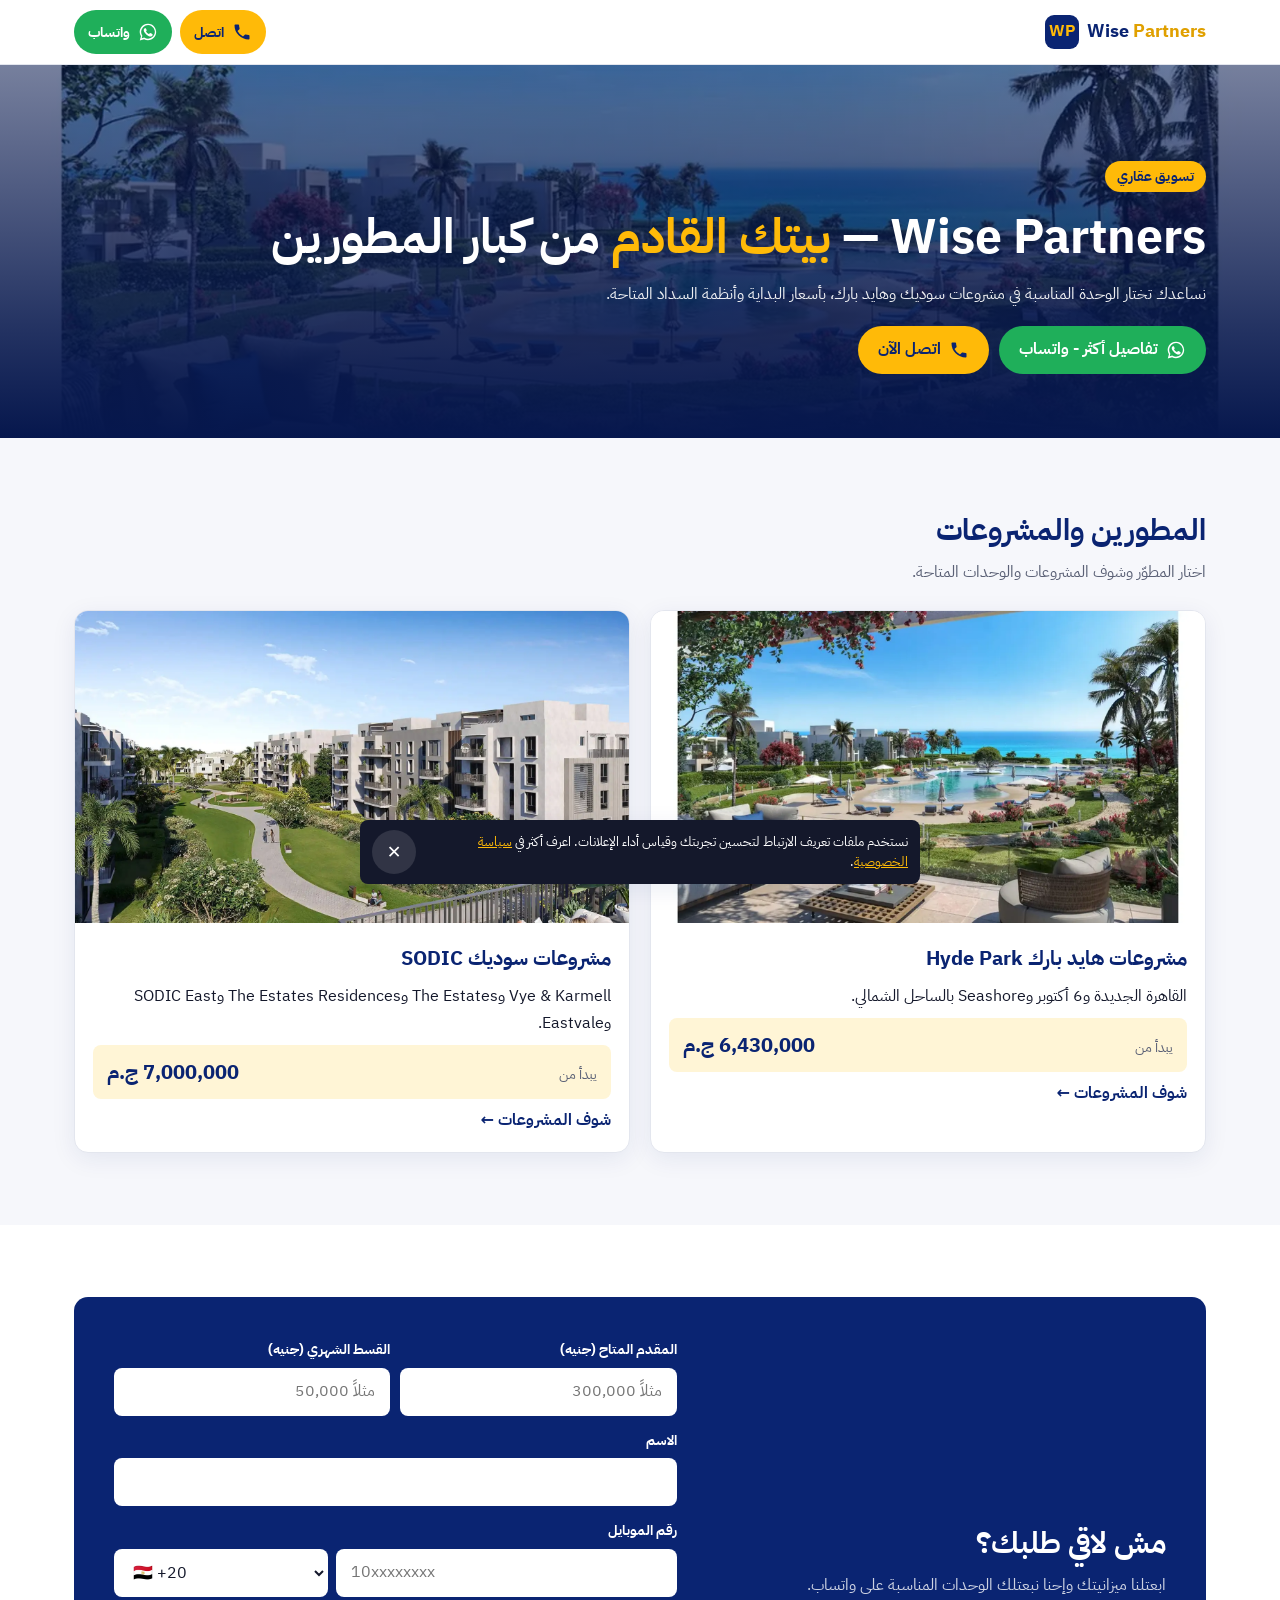
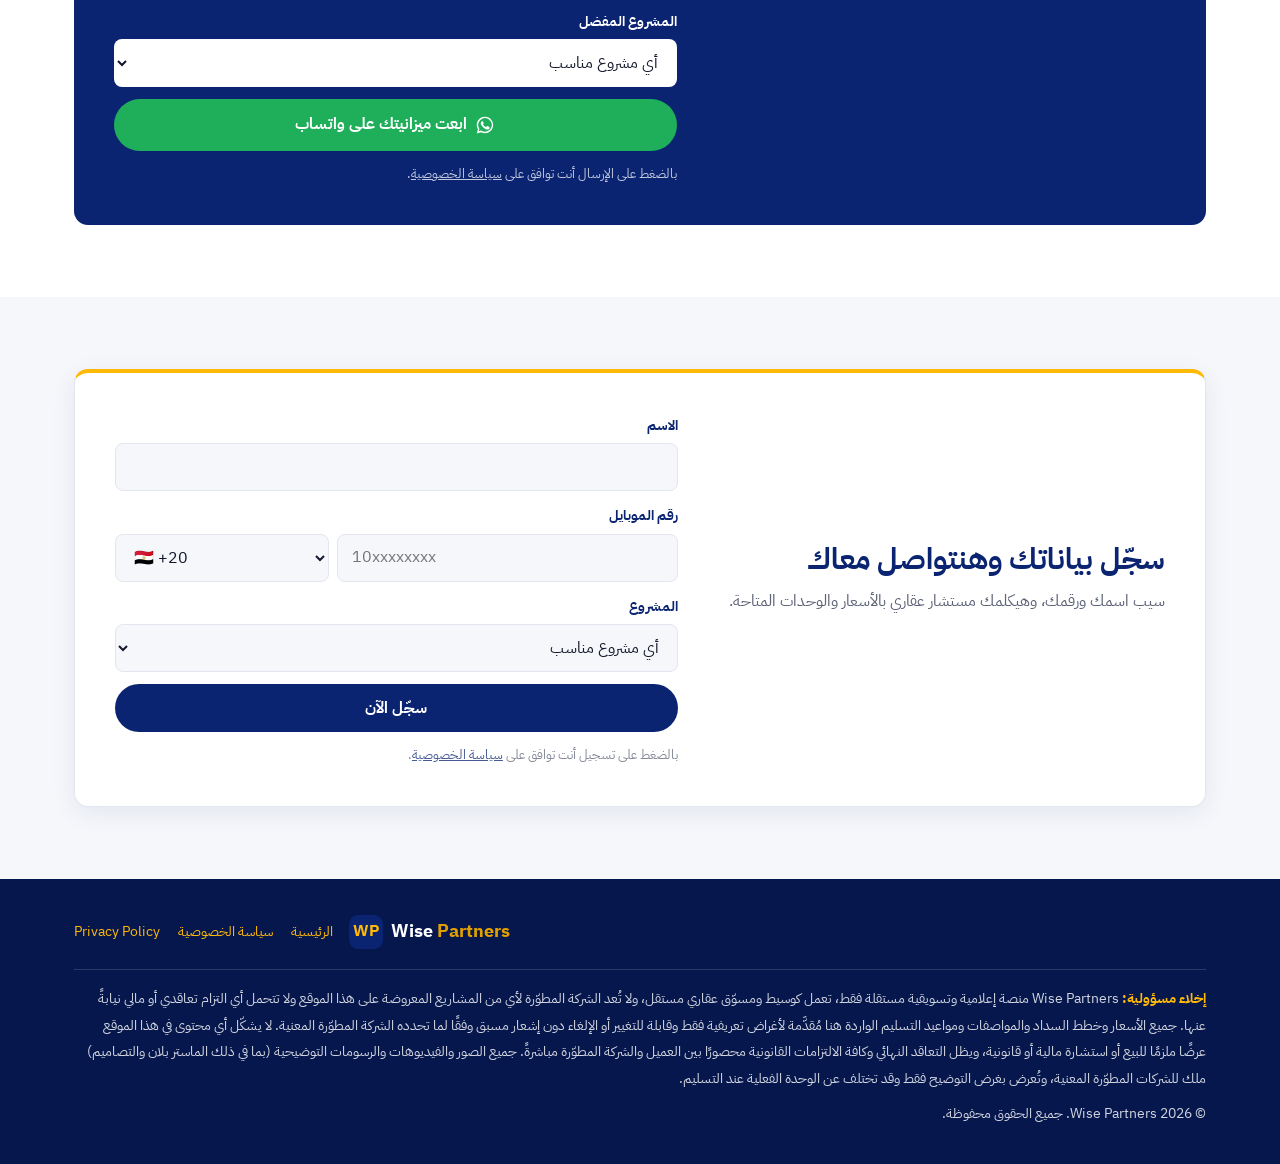
==== commit cbc56889: "Add registration form (Google Sheet via Apps Script) at the end of each page Co-Authored-By: Claude " ====
--- a/index.html
+++ b/index.html
@@ -16,8 +16,9 @@
 <meta name="theme-color" content="#0A2472">
 <link rel="icon" href="/assets/img/favicon.svg" type="image/svg+xml">
 <link rel="preload" href="/assets/fonts/plex-arabic-400.woff2" as="font" type="font/woff2" crossorigin>
-
-<link rel="stylesheet" href="/css/style.css">
+<link rel="preload" as="image" href="/hyde-park/img/hero-m.webp" media="(max-width: 767px)" fetchpriority="high">
+<link rel="preload" as="image" href="/hyde-park/img/hero.webp" media="(min-width: 768px)" fetchpriority="high">
+<style>@font-face{font-family:"Plex Arabic";src:url("/assets/fonts/plex-arabic-400.woff2") format("woff2");font-weight:400;font-display:swap;unicode-range:U+0600-06FF,U+0750-077F,U+0870-08FF,U+FB50-FDFF,U+FE70-FEFF,U+200C-200E}@font-face{font-family:"Plex Arabic";src:url("/assets/fonts/plex-arabic-700.woff2") format("woff2");font-weight:700;font-display:swap;unicode-range:U+0600-06FF,U+0750-077F,U+0870-08FF,U+FB50-FDFF,U+FE70-FEFF,U+200C-200E}@font-face{font-family:"Plex Arabic";src:url("/assets/fonts/plex-latin-400.woff2") format("woff2");font-weight:400;font-display:swap;unicode-range:U+0000-00FF,U+2000-206F,U+20AC,U+2122,U+2212}@font-face{font-family:"Plex Arabic";src:url("/assets/fonts/plex-latin-700.woff2") format("woff2");font-weight:700;font-display:swap;unicode-range:U+0000-00FF,U+2000-206F,U+20AC,U+2122,U+2212}:root{--lp-navy:#0A2472;--lp-navy-deep:#06174D;--lp-navy-soft:#E8EDF8;--lp-amber:#FFBA08;--lp-amber-deep:#E0A000;--lp-amber-soft:#FFF5D6;--lp-ink:#14182B;--lp-muted:#5B6176;--lp-line:#E3E6EE;--lp-bg:#FFFFFF;--lp-bg-alt:#F6F7FB;--lp-wa:#1FAF5A;--lp-white:#FFFFFF;--lp-font:"Plex Arabic",system-ui,-apple-system,"Segoe UI",Tahoma,sans-serif;--lp-radius:14px;--lp-radius-sm:8px;--lp-gap:16px;--lp-gutter:16px;--lp-max:1180px;--lp-shadow:0 6px 24px rgba(10,36,114,.08);--lp-header-h:64px;}*,*::before,*::after{box-sizing:border-box}html{scroll-behavior:smooth;-webkit-text-size-adjust:100%}body{margin:0;font-family:var(--lp-font);font-size:16px;line-height:1.7;color:var(--lp-ink);background:var(--lp-bg);overflow-x:hidden}img{max-width:100%;height:auto;display:block}a{color:inherit}h1,h2,h3,p{margin:0}button,input,select{font:inherit}.lp-container{width:100%;max-width:var(--lp-max);margin-inline:auto;padding-inline:var(--lp-gutter)}.lp-section{padding-block:48px}.lp-section--alt{background:var(--lp-bg-alt)}.lp-section__title{font-size:1.5rem;font-weight:700;color:var(--lp-navy);line-height:1.35;margin-block-end:8px}.lp-section__lead{color:var(--lp-muted);margin-block-end:24px;max-width:720px}.lp-ltr{direction:ltr;unicode-bidi:isolate;display:inline-block}.lp-sr{position:absolute;width:1px;height:1px;overflow:hidden;clip:rect(0 0 0 0);white-space:nowrap}.lp-btn{display:inline-flex;align-items:center;justify-content:center;gap:8px;min-height:48px;padding-inline:20px;border-radius:999px;border:0;font-weight:700;font-size:1rem;text-decoration:none;cursor:pointer;transition:transform .15s ease,background-color .15s ease;white-space:nowrap}.lp-btn:active{transform:scale(.98)}.lp-btn svg{width:20px;height:20px;flex:none}.lp-btn--wa{background:var(--lp-wa);color:var(--lp-white)}.lp-btn--wa:hover{background:#178f49}.lp-btn--call{background:var(--lp-amber);color:var(--lp-navy)}.lp-btn--call:hover{background:var(--lp-amber-deep)}.lp-btn--ghost{background:transparent;color:var(--lp-navy);border:2px solid var(--lp-navy)}.lp-btn--ghost:hover{background:var(--lp-navy);color:var(--lp-white)}.lp-btn--primary{background:var(--lp-navy);color:var(--lp-white)}.lp-btn--primary:hover{background:var(--lp-navy-deep)}.lp-btn--sm{min-height:44px;padding-inline:14px;font-size:.9rem}.lp-btn--block{width:100%}.lp-header{position:sticky;top:0;z-index:50;background:var(--lp-white);border-block-end:1px solid var(--lp-line)}.lp-header__inner{display:flex;align-items:center;justify-content:space-between;gap:12px;min-height:var(--lp-header-h)}.lp-logo{display:inline-flex;align-items:center;gap:8px;text-decoration:none;color:var(--lp-navy);font-weight:700;font-size:1.15rem;direction:ltr}.lp-logo__mark{width:34px;height:34px;border-radius:9px;background:var(--lp-navy);color:var(--lp-amber);display:grid;place-items:center;font-size:1rem;letter-spacing:-.5px}.lp-logo__text span{color:var(--lp-amber-deep)}.lp-header__actions{display:flex;gap:8px}.lp-header__actions .lp-btn__label{display:none}.lp-hero{position:relative;color:var(--lp-white);background:var(--lp-navy);isolation:isolate;overflow:hidden}.lp-hero__media{position:absolute;inset:0;z-index:-2}.lp-hero__media img{width:100%;height:100%;object-fit:cover}.lp-hero::after{content:"";position:absolute;inset:0;z-index:-1;background:linear-gradient(180deg,rgba(6,23,77,.55) 0%,rgba(6,23,77,.88) 70%,var(--lp-navy-deep) 100%)}.lp-hero__inner{padding-block:56px 40px}.lp-eyebrow{display:inline-block;background:var(--lp-amber);color:var(--lp-navy);font-weight:700;font-size:.85rem;padding:4px 12px;border-radius:999px;margin-block-end:14px}.lp-hero__title{font-size:1.85rem;line-height:1.3;font-weight:700;margin-block-end:12px}.lp-hero__title em{font-style:normal;color:var(--lp-amber)}.lp-hero__sub{font-size:1.05rem;opacity:.92;max-width:640px;margin-block-end:24px}.lp-hero__ctas{display:flex;flex-wrap:wrap;gap:10px}.lp-stats{background:var(--lp-navy-deep);color:var(--lp-white)}.lp-stats__grid{display:grid;grid-template-columns:repeat(2,1fr);gap:1px;background:rgba(255,255,255,.12);border-radius:var(--lp-radius);overflow:hidden;transform:translateY(-1px)}.lp-stat{background:var(--lp-navy-deep);padding:16px 12px;text-align:center}.lp-stat__label{display:block;font-size:.8rem;opacity:.75}.lp-stat__value{display:block;font-size:1.15rem;font-weight:700;color:var(--lp-amber)}.lp-stats .lp-container{padding-block:0 20px}.lp-about{display:grid;gap:20px}.lp-about p{color:var(--lp-muted)}.lp-about__facts{display:grid;gap:10px;padding:0;margin:0;list-style:none}.lp-about__facts li{display:flex;gap:10px;align-items:flex-start;background:var(--lp-navy-soft);border-radius:var(--lp-radius-sm);padding:12px 14px;color:var(--lp-navy);font-weight:700;font-size:.95rem}.lp-about__facts li::before{content:"";flex:none;width:8px;height:8px;margin-block-start:10px;border-radius:50%;background:var(--lp-amber)}.lp-group{margin-block:32px 16px;display:flex;align-items:center;gap:12px;color:var(--lp-navy);font-weight:700;font-size:1.1rem}.lp-group::after{content:"";flex:1;height:2px;background:var(--lp-line)}.lp-group:first-of-type{margin-block-start:8px}.lp-cards{display:grid;gap:24px}.lp-card{background:var(--lp-white);border:1px solid var(--lp-line);border-radius:var(--lp-radius);box-shadow:var(--lp-shadow);overflow:hidden;display:flex;flex-direction:column;scroll-margin-top:calc(var(--lp-header-h) + 12px)}.lp-card__media{position:relative;aspect-ratio:16/10;background:var(--lp-navy-soft)}.lp-card__media img{width:100%;height:100%;object-fit:cover}.lp-card__badge{position:absolute;inset-block-start:12px;inset-inline-start:12px;background:var(--lp-amber);color:var(--lp-navy);font-size:.8rem;font-weight:700;padding:4px 10px;border-radius:999px}.lp-card__body{padding:18px;display:flex;flex-direction:column;gap:12px;flex:1}.lp-card__name{font-size:1.3rem;font-weight:700;color:var(--lp-navy);line-height:1.3}.lp-card__meta{display:flex;flex-wrap:wrap;gap:6px 12px;font-size:.88rem;color:var(--lp-muted)}.lp-card__meta span{display:inline-flex;align-items:center;gap:6px}.lp-card__meta span::before{content:"";width:6px;height:6px;border-radius:50%;background:var(--lp-amber-deep)}.lp-card__blurb{color:var(--lp-ink)}.lp-points{list-style:none;margin:0;padding:0;display:grid;gap:6px}.lp-points li{display:flex;gap:8px;align-items:flex-start;font-size:.95rem}.lp-points li::before{content:"✓";flex:none;color:var(--lp-wa);font-weight:700}.lp-card__price{display:flex;align-items:baseline;justify-content:space-between;gap:8px;flex-wrap:wrap;background:var(--lp-amber-soft);border-radius:var(--lp-radius-sm);padding:10px 14px}.lp-card__price small{color:var(--lp-muted);font-size:.85rem}.lp-card__price strong{color:var(--lp-navy);font-size:1.25rem}.lp-units{width:100%;border-collapse:collapse;font-size:.88rem}.lp-units caption{text-align:start;font-weight:700;color:var(--lp-navy);padding-block-end:6px}.lp-units th,.lp-units td{padding:9px 6px;text-align:start;border-block-end:1px solid var(--lp-line);vertical-align:top}.lp-units thead th{font-size:.78rem;color:var(--lp-muted);font-weight:700;background:var(--lp-bg-alt)}.lp-units td:last-child,.lp-units th:last-child{text-align:end;white-space:nowrap}.lp-units td:nth-child(2){white-space:nowrap}.lp-units .lp-units__phase td{background:var(--lp-navy-soft);color:var(--lp-navy);font-weight:700;font-size:.85rem}.lp-units__price{font-weight:700;color:var(--lp-navy)}.lp-tag{display:inline-block;margin-inline-start:6px;font-size:.7rem;font-weight:700;line-height:1;padding:4px 7px;border-radius:999px;vertical-align:middle;white-space:nowrap}.lp-tag--fin{background:#E3F6EA;color:#147A3E}.lp-tag--rtm{background:var(--lp-amber-soft);color:#8A5A00}.lp-units-wrap{overflow-x:auto;-webkit-overflow-scrolling:touch}.lp-card__cta{margin-block-start:auto;display:grid;gap:8px;grid-template-columns:1fr 1fr}.lp-card__cta .lp-btn--primary{grid-column:1 / -1}.lp-gallery{display:grid;grid-template-columns:repeat(2,1fr);gap:10px}.lp-gallery figure{margin:0;position:relative;border-radius:var(--lp-radius-sm);overflow:hidden;aspect-ratio:4/3;background:var(--lp-navy-soft)}.lp-gallery img{width:100%;height:100%;object-fit:cover}.lp-gallery figcaption{position:absolute;inset-inline:0;inset-block-end:0;padding:20px 10px 8px;color:var(--lp-white);font-size:.8rem;font-weight:700;background:linear-gradient(transparent,rgba(6,23,77,.85))}.lp-pay{display:grid;gap:12px}.lp-pay__item{background:var(--lp-white);border:1px solid var(--lp-line);border-inline-start:4px solid var(--lp-amber);border-radius:var(--lp-radius-sm);padding:14px 16px}.lp-pay__name{font-weight:700;color:var(--lp-navy)}.lp-pay__plan{color:var(--lp-muted);font-size:.95rem}.lp-pay__cta{margin-block-start:20px;display:flex;flex-wrap:wrap;gap:10px}.lp-form-wrap{background:var(--lp-navy);color:var(--lp-white);border-radius:var(--lp-radius);padding:24px 18px;display:grid;gap:20px}.lp-form-wrap .lp-section__title{color:var(--lp-white)}.lp-form-wrap .lp-section__lead{color:rgba(255,255,255,.8);margin-block-end:0}.lp-form{display:grid;gap:12px}.lp-field{display:grid;gap:6px}.lp-field label{font-size:.9rem;font-weight:700}.lp-input,.lp-select{width:100%;min-height:48px;padding-inline:14px;border-radius:var(--lp-radius-sm);border:1px solid transparent;background:var(--lp-white);color:var(--lp-ink);font-size:16px}.lp-input:focus,.lp-select:focus{outline:3px solid var(--lp-amber);outline-offset:1px}.lp-phone{display:grid;grid-template-columns:minmax(118px,38%) 1fr;gap:8px;direction:ltr}.lp-phone .lp-input{text-align:left}.lp-field__error{display:none;color:var(--lp-amber);font-size:.85rem}.lp-field.is-invalid .lp-field__error{display:block}.lp-field.is-invalid .lp-input{border-color:var(--lp-amber)}.lp-hp{position:absolute;width:1px;height:1px;overflow:hidden;clip-path:inset(50%);white-space:nowrap}.lp-form__note{font-size:.8rem;opacity:.75}.lp-form .lp-btn--wa{min-height:52px}.lp-footer{background:var(--lp-navy-deep);color:rgba(255,255,255,.82);padding-block:36px 96px;font-size:.88rem}.lp-footer__top{display:grid;gap:16px;margin-block-end:20px}.lp-footer .lp-logo{color:var(--lp-white)}.lp-footer__links{display:flex;flex-wrap:wrap;gap:8px 18px}.lp-footer__links a{color:var(--lp-amber);text-decoration:none}.lp-footer__links a:hover{text-decoration:underline}.lp-footer__legal{border-block-start:1px solid rgba(255,255,255,.14);padding-block-start:16px;display:grid;gap:8px}.lp-sticky{position:fixed;inset-inline:0;inset-block-end:0;z-index:60;display:grid;grid-template-columns:1fr 1fr 1fr;gap:8px;padding:8px var(--lp-gutter) calc(8px + env(safe-area-inset-bottom));background:var(--lp-white);border-block-start:1px solid var(--lp-line);box-shadow:0 -6px 18px rgba(10,36,114,.08)}.lp-sticky .lp-btn{min-height:46px;padding-inline:8px;font-size:.92rem}.lp-cookie{position:fixed;inset-inline:var(--lp-gutter);inset-block-end:76px;z-index:70;display:flex;align-items:center;gap:10px;max-width:560px;margin-inline:auto;background:var(--lp-ink);color:var(--lp-white);padding:10px 12px;border-radius:var(--lp-radius-sm);font-size:.82rem;line-height:1.5;box-shadow:var(--lp-shadow);transition:opacity .3s ease,transform .3s ease}.lp-cookie[hidden]{display:none}.lp-cookie.is-out{opacity:0;transform:translateY(10px)}.lp-cookie a{color:var(--lp-amber)}.lp-cookie__close{flex:none;width:44px;height:44px;border:0;border-radius:50%;background:rgba(255,255,255,.12);color:var(--lp-white);font-size:1.1rem;cursor:pointer}.lp-pages{display:grid;gap:20px}.lp-page-card{display:flex;flex-direction:column;text-decoration:none;color:inherit;background:var(--lp-white);border:1px solid var(--lp-line);border-radius:var(--lp-radius);overflow:hidden;box-shadow:var(--lp-shadow);transition:transform .2s ease}.lp-page-card:hover{transform:translateY(-3px)}.lp-page-card__media{aspect-ratio:16/9;background:var(--lp-navy-soft)}.lp-page-card__media img{width:100%;height:100%;object-fit:cover}.lp-page-card__body{padding:18px;display:grid;gap:8px}.lp-page-card__name{font-size:1.25rem;font-weight:700;color:var(--lp-navy)}.lp-page-card__go{color:var(--lp-navy);font-weight:700}.lp-legal{max-width:820px}.lp-legal h1{font-size:1.75rem;color:var(--lp-navy);margin-block-end:8px}.lp-legal h2{font-size:1.15rem;color:var(--lp-navy);margin-block:28px 8px}.lp-legal p,.lp-legal li{color:var(--lp-ink)}.lp-legal ul{padding-inline-start:20px}.lp-center{min-height:60vh;display:grid;place-items:center;text-align:center}.lp-center__box{display:grid;gap:14px;justify-items:center;max-width:520px}@media (min-width:768px){:root{--lp-gutter:24px}.lp-section{padding-block:72px}.lp-section__title{font-size:1.9rem}.lp-header__actions .lp-btn__label{display:inline}.lp-hero__inner{padding-block:96px 64px}.lp-hero__title{font-size:2.6rem}.lp-stats__grid{grid-template-columns:repeat(4,1fr)}.lp-about{grid-template-columns:1.3fr 1fr;align-items:start}.lp-cards{grid-template-columns:repeat(2,1fr)}.lp-gallery{grid-template-columns:repeat(3,1fr)}.lp-pay{grid-template-columns:repeat(2,1fr)}.lp-form-wrap{grid-template-columns:1fr 1.2fr;padding:40px;align-items:center}.lp-pages{grid-template-columns:repeat(2,1fr)}.lp-footer__top{grid-template-columns:1fr auto;align-items:center}.lp-cookie{inset-block-end:16px}}@media (min-width:1024px){.lp-sticky{display:none}.lp-footer{padding-block-end:36px}.lp-hero__title{font-size:3rem}.lp-cards{grid-template-columns:repeat(3,1fr)}.lp-gallery{grid-template-columns:repeat(4,1fr)}.lp-pay{grid-template-columns:repeat(3,1fr)}}@media (prefers-reduced-motion:reduce){*{transition:none!important;scroll-behavior:auto!important}}.lp-hero__sub{font-size:1rem;margin-block-end:18px}.lp-hero__stats{display:grid;grid-template-columns:repeat(2,1fr);gap:8px;margin-block-end:20px;max-width:760px}.lp-hero__stats .lp-stat{background:rgba(255,255,255,.1);border:1px solid rgba(255,255,255,.18);border-radius:var(--lp-radius-sm);padding:10px 12px;text-align:start;backdrop-filter:blur(4px)}.lp-hero__stats .lp-stat__value{font-size:1.2rem}.lp-hero__ctas .lp-btn{flex:1 1 auto}.lp-card__loc{color:var(--lp-muted);font-size:.9rem;display:flex;align-items:center;gap:6px}.lp-card__loc::before{content:"";width:8px;height:8px;border-radius:50%;background:var(--lp-amber-deep);flex:none}.lp-chips{list-style:none;margin:0;padding:0;display:flex;flex-wrap:wrap;gap:6px}.lp-chips li{background:var(--lp-navy-soft);color:var(--lp-navy);font-size:.8rem;font-weight:700;padding:5px 10px;border-radius:999px;line-height:1.3}.lp-feats{display:flex;flex-wrap:wrap;gap:6px}.lp-feat{font-size:.78rem;font-weight:700;padding:4px 10px;border-radius:6px;line-height:1.4}.lp-feat--fin{background:#E3F6EA;color:#147A3E}.lp-feat--rtm{background:var(--lp-amber-soft);color:#8A5A00}.lp-feat--off{background:var(--lp-navy);color:var(--lp-amber)}.lp-card__cta{display:flex;gap:8px;margin-block-start:auto;grid-template-columns:none}.lp-card__cta .lp-btn--wa{flex:1;min-width:0;padding-inline:12px}.lp-btn--icon{inline-size:48px;padding:0;flex:none}.lp-card__reg{align-self:center;font-size:.85rem;color:var(--lp-navy);font-weight:700;text-decoration:none;padding-block:4px;min-height:32px;display:inline-flex;align-items:center}.lp-card__reg:hover{text-decoration:underline}.lp-carousel__head{display:flex;align-items:flex-end;justify-content:space-between;gap:12px}.lp-carousel__nav{display:flex;gap:8px;margin-block-end:24px}.lp-carousel__btn{inline-size:44px;block-size:44px;border-radius:50%;border:2px solid var(--lp-navy);background:var(--lp-white);color:var(--lp-navy);font-size:1.5rem;line-height:1;cursor:pointer}.lp-carousel__btn:hover{background:var(--lp-navy);color:var(--lp-white)}.lp-carousel{display:grid;grid-auto-flow:column;grid-auto-columns:85%;gap:12px;overflow-x:auto;scroll-snap-type:x mandatory;scroll-behavior:smooth;padding-block-end:8px;scrollbar-width:thin;overscroll-behavior-x:contain}.lp-carousel:focus-visible{outline:3px solid var(--lp-amber);outline-offset:4px}.lp-carousel__slide{margin:0;position:relative;scroll-snap-align:start;border-radius:var(--lp-radius);overflow:hidden;aspect-ratio:4/3;background:var(--lp-navy-soft)}.lp-carousel__slide img{width:100%;height:100%;object-fit:cover}.lp-carousel__slide figcaption{position:absolute;inset-inline:0;inset-block-end:0;padding:28px 14px 10px;color:var(--lp-white);font-weight:700;font-size:.9rem;background:linear-gradient(transparent,rgba(6,23,77,.85))}.lp-about-sec{background:linear-gradient(180deg,var(--lp-white),var(--lp-navy-soft))}.lp-kpis{display:grid;grid-template-columns:repeat(2,1fr);gap:10px;margin-block:16px 28px}.lp-kpi{background:var(--lp-navy);color:var(--lp-white);border-radius:var(--lp-radius);padding:18px 14px;display:grid;gap:4px;position:relative;overflow:hidden}.lp-kpi::after{content:"";position:absolute;inset-inline-end:-20px;inset-block-start:-20px;inline-size:70px;block-size:70px;border-radius:50%;background:rgba(255,186,8,.18)}.lp-kpi__num{font-size:1.7rem;font-weight:700;color:var(--lp-amber);line-height:1.1}.lp-kpi__label{font-size:.82rem;opacity:.85;line-height:1.5}.lp-about{display:grid;gap:20px}.lp-about__text{display:grid;gap:12px;align-content:start;justify-items:start}.lp-about__text p{color:var(--lp-ink)}.lp-about__panel{background:var(--lp-white);border:1px solid var(--lp-line);border-radius:var(--lp-radius);padding:20px;box-shadow:var(--lp-shadow)}.lp-about__panel h3{color:var(--lp-navy);font-size:1.05rem;margin-block-end:14px}.lp-bars{list-style:none;margin:0;padding:0;display:grid;gap:14px}.lp-bar__top{display:flex;justify-content:space-between;gap:8px;font-size:.88rem;font-weight:700;color:var(--lp-ink);margin-block-end:6px}.lp-bar{block-size:10px;background:var(--lp-navy-soft);border-radius:999px;overflow:hidden}.lp-bar span{display:block;block-size:100%;background:linear-gradient(90deg,var(--lp-navy),#2C4DB3);border-radius:999px}.lp-timeline{list-style:none;margin:0;padding:0;display:grid;gap:0;position:relative}.lp-timeline li{display:grid;gap:2px;padding-block:10px;padding-inline-start:22px;position:relative;border-inline-start:2px solid var(--lp-line)}.lp-timeline li::before{content:"";position:absolute;inset-inline-start:-7px;inset-block-start:16px;inline-size:12px;block-size:12px;border-radius:50%;background:var(--lp-amber);border:2px solid var(--lp-white);box-shadow:0 0 0 2px var(--lp-amber)}.lp-timeline strong{color:var(--lp-navy)}.lp-timeline span{color:var(--lp-muted);font-size:.9rem}@media (min-width:768px){.lp-hero__stats{grid-template-columns:repeat(4,1fr)}.lp-hero__ctas .lp-btn{flex:0 0 auto}.lp-carousel{grid-auto-columns:calc((100% - 24px)/3)}.lp-kpis{grid-template-columns:repeat(4,1fr)}.lp-about{grid-template-columns:1.2fr 1fr;align-items:start}}@media (min-width:1024px){.lp-carousel{grid-auto-columns:calc((100% - 36px)/4)}}.lp-steps{list-style:none;margin:0;padding:0;display:grid;gap:10px;counter-reset:s}.lp-steps li{display:flex;align-items:center;gap:14px;background:var(--lp-white);border:1px solid var(--lp-line);border-radius:var(--lp-radius);padding:16px 18px;box-shadow:var(--lp-shadow);position:relative}.lp-steps li::before{counter-increment:s;content:counter(s);flex:none;inline-size:32px;block-size:32px;border-radius:50%;background:var(--lp-amber);color:var(--lp-navy);font-weight:700;display:grid;place-items:center}.lp-steps__num{font-size:1.5rem;font-weight:700;color:var(--lp-navy);order:2}.lp-steps__label{color:var(--lp-muted);order:1}@media (min-width:768px){.lp-steps{grid-template-columns:repeat(3,1fr)}.lp-steps li{flex-direction:column;align-items:flex-start;gap:6px}.lp-steps__num{order:1}.lp-steps__label{order:2}}.lp-header{transition:transform .3s ease}.lp-header.is-hidden{transform:translateY(-100%)}.lp-note{margin-block-start:24px;padding:14px 16px;border-radius:var(--lp-radius-sm);background:var(--lp-white);border:1px dashed var(--lp-line);border-inline-start:4px solid var(--lp-amber);color:var(--lp-muted);font-size:.85rem;line-height:1.8}.lp-footer__legal p{line-height:1.9}.lp-footer__legal strong{color:var(--lp-amber)}.lp-legal-hero{background:var(--lp-navy);color:var(--lp-white);padding-block:48px 40px;position:relative}.lp-legal-hero h1{font-size:2rem;margin-block-end:8px}.lp-legal-hero p{opacity:.9}.lp-legal-hero__upd{margin-block-start:12px;display:inline-block;background:rgba(255,255,255,.12);padding:4px 12px;border-radius:999px;font-size:.85rem}.lp-legal-hero__lang{position:absolute;inset-inline-end:var(--lp-gutter);inset-block-start:16px;color:var(--lp-amber);font-weight:700;text-decoration:none;border:1px solid rgba(255,186,8,.5);border-radius:999px;padding:4px 12px;font-size:.85rem}.lp-legal-wrap{display:grid;gap:28px}.lp-legal__toc{background:var(--lp-bg-alt);border:1px solid var(--lp-line);border-radius:var(--lp-radius);padding:18px}.lp-legal__toc h2{font-size:1rem;color:var(--lp-navy);margin-block-end:10px}.lp-legal__toc ol{list-style:none;margin:0;padding:0;display:grid;gap:4px}.lp-legal__toc a{display:flex;gap:8px;text-decoration:none;color:var(--lp-ink);font-size:.92rem;padding:5px 6px;border-radius:6px}.lp-legal__toc a:hover{background:var(--lp-navy-soft);color:var(--lp-navy)}.lp-legal__toc a span{color:var(--lp-amber-deep);font-weight:700}.lp-legal{max-width:none}.lp-legal__sec{padding-block:18px;border-block-end:1px solid var(--lp-line);scroll-margin-top:20px}.lp-legal__sec h2{display:flex;align-items:center;gap:10px;font-size:1.15rem;color:var(--lp-navy);margin-block:0 10px}.lp-legal__n{flex:none;inline-size:30px;block-size:30px;border-radius:50%;background:var(--lp-navy);color:var(--lp-amber);display:grid;place-items:center;font-size:.85rem}.lp-legal__sec p{margin-block-end:8px}.lp-legal__sec ul{margin:6px 0 0;padding-inline-start:20px;display:grid;gap:4px}.lp-legal__contact{display:flex;flex-wrap:wrap;align-items:center;gap:10px;margin-block-start:12px}.lp-legal__contact span{color:var(--lp-muted);direction:ltr}@media (min-width:1024px){.lp-legal-wrap{grid-template-columns:280px 1fr;align-items:start}.lp-legal__toc{position:sticky;top:20px}}.lp-form__row{display:grid;grid-template-columns:1fr 1fr;gap:10px}.lp-money{direction:ltr;text-align:right}@media (max-width:359px){.lp-form__row{grid-template-columns:1fr}}.lp-hero__media picture{display:block;width:100%;height:100%}.lp-reg{background:var(--lp-white);border:1px solid var(--lp-line);border-block-start:4px solid var(--lp-amber);border-radius:var(--lp-radius);box-shadow:var(--lp-shadow);padding:24px 18px;display:grid;gap:18px}.lp-reg .lp-field label{color:var(--lp-navy)}.lp-reg .lp-input,.lp-reg .lp-select{border-color:var(--lp-line);background:var(--lp-bg-alt)}.lp-reg .lp-field__error{color:#C0392B}.lp-reg .lp-field.is-invalid .lp-input{border-color:#C0392B}.lp-reg .lp-form__note{color:var(--lp-muted)}.lp-reg .lp-form__note a{color:var(--lp-navy)}.lp-reg .lp-form__fail{color:#C0392B;font-size:.9rem}.lp-reg .lp-form__fail a{color:var(--lp-navy);font-weight:700}@media (min-width:768px){.lp-reg{grid-template-columns:1fr 1.2fr;padding:40px;align-items:center}}</style>
 <!-- Google Tag Manager -->
 <script>(function(w,d,s,l,i){w[l]=w[l]||[];w[l].push({'gtm.start':
 new Date().getTime(),event:'gtm.js'});var f=d.getElementsByTagName(s)[0],
@@ -41,7 +42,7 @@
 </header>
 <main>
 <section class="lp-hero">
-  <div class="lp-hero__media"><img src="/hyde-park/img/hero.webp" alt="" width="1600" height="900" fetchpriority="high"></div>
+  <div class="lp-hero__media"><picture><source media="(max-width: 767px)" srcset="/hyde-park/img/hero-m.webp" width="640" height="860"><img src="/hyde-park/img/hero.webp" alt="" width="1600" height="900" fetchpriority="high"></picture></div>
   <div class="lp-container lp-hero__inner">
     <span class="lp-eyebrow">تسويق عقاري</span>
     <h1 class="lp-hero__title">Wise Partners — <em>بيتك القادم</em> من كبار المطورين</h1>
@@ -120,6 +121,40 @@
     </div>
   </div>
 </section>
+
+<section class="lp-section lp-section--alt" id="lp-lead">
+  <div class="lp-container">
+    <div class="lp-reg">
+      <div class="lp-reg__head">
+        <h2 class="lp-section__title">سجّل بياناتك وهنتواصل معاك</h2>
+        <p class="lp-section__lead">سيب اسمك ورقمك، وهيكلمك مستشار عقاري بالأسعار والوحدات المتاحة.</p>
+      </div>
+      <form class="lp-form lp-reg__form" id="lp-sheet-form" novalidate>
+        <div class="lp-field" data-field="name">
+          <label for="lp-s-name">الاسم</label>
+          <input class="lp-input" id="lp-s-name" name="name_full" type="text" autocomplete="name" required>
+          <span class="lp-field__error">من فضلك اكتب اسمك</span>
+        </div>
+        <div class="lp-field" data-field="phone">
+          <label for="lp-s-phone">رقم الموبايل</label>
+          <div class="lp-phone">
+            <select class="lp-select lp-cc" name="country_code" aria-label="كود الدولة"></select>
+            <input class="lp-input" id="lp-s-phone" name="phone_local" type="tel" inputmode="tel" autocomplete="tel-national" placeholder="10xxxxxxxx" required>
+          </div>
+          <span class="lp-field__error">رقم الموبايل غير صحيح</span>
+        </div>
+        <div class="lp-field">
+          <label for="lp-s-project">المشروع</label>
+          <select class="lp-select" id="lp-s-project" name="project"><option value="أي مشروع مناسب">أي مشروع مناسب</option><option value="Vye &amp; Karmell">Vye &amp; Karmell</option><option value="The Estates">The Estates</option><option value="The Estates Residences">The Estates Residences</option><option value="SODIC East">SODIC East</option><option value="Eastvale">Eastvale</option><option value="Hyde Park Residential">Hyde Park Residential</option><option value="Hyde Park Central">Hyde Park Central</option><option value="Seashore">Seashore</option><option value="Hyde Park Terraces">Hyde Park Terraces</option><option value="Hyde Park Signature">Hyde Park Signature</option><option value="Garden Lakes">Garden Lakes</option></select>
+        </div>
+        <div class="lp-hp" aria-hidden="true"><label>اترك هذا الحقل فارغًا<input type="text" name="website" tabindex="-1" autocomplete="off"></label></div>
+        <button class="lp-btn lp-btn--primary lp-btn--block" type="submit">سجّل الآن</button>
+        <p class="lp-form__fail" hidden>تعذّر الإرسال، حاول تاني أو <a href="#" data-form-wa>تواصل معنا على واتساب</a>.</p>
+        <p class="lp-form__note">بالضغط على تسجيل أنت توافق على <a href="/privacy-policy.html">سياسة الخصوصية</a>.</p>
+      </form>
+    </div>
+  </div>
+</section>
 </main>
 <footer class="lp-footer">
   <div class="lp-container">
